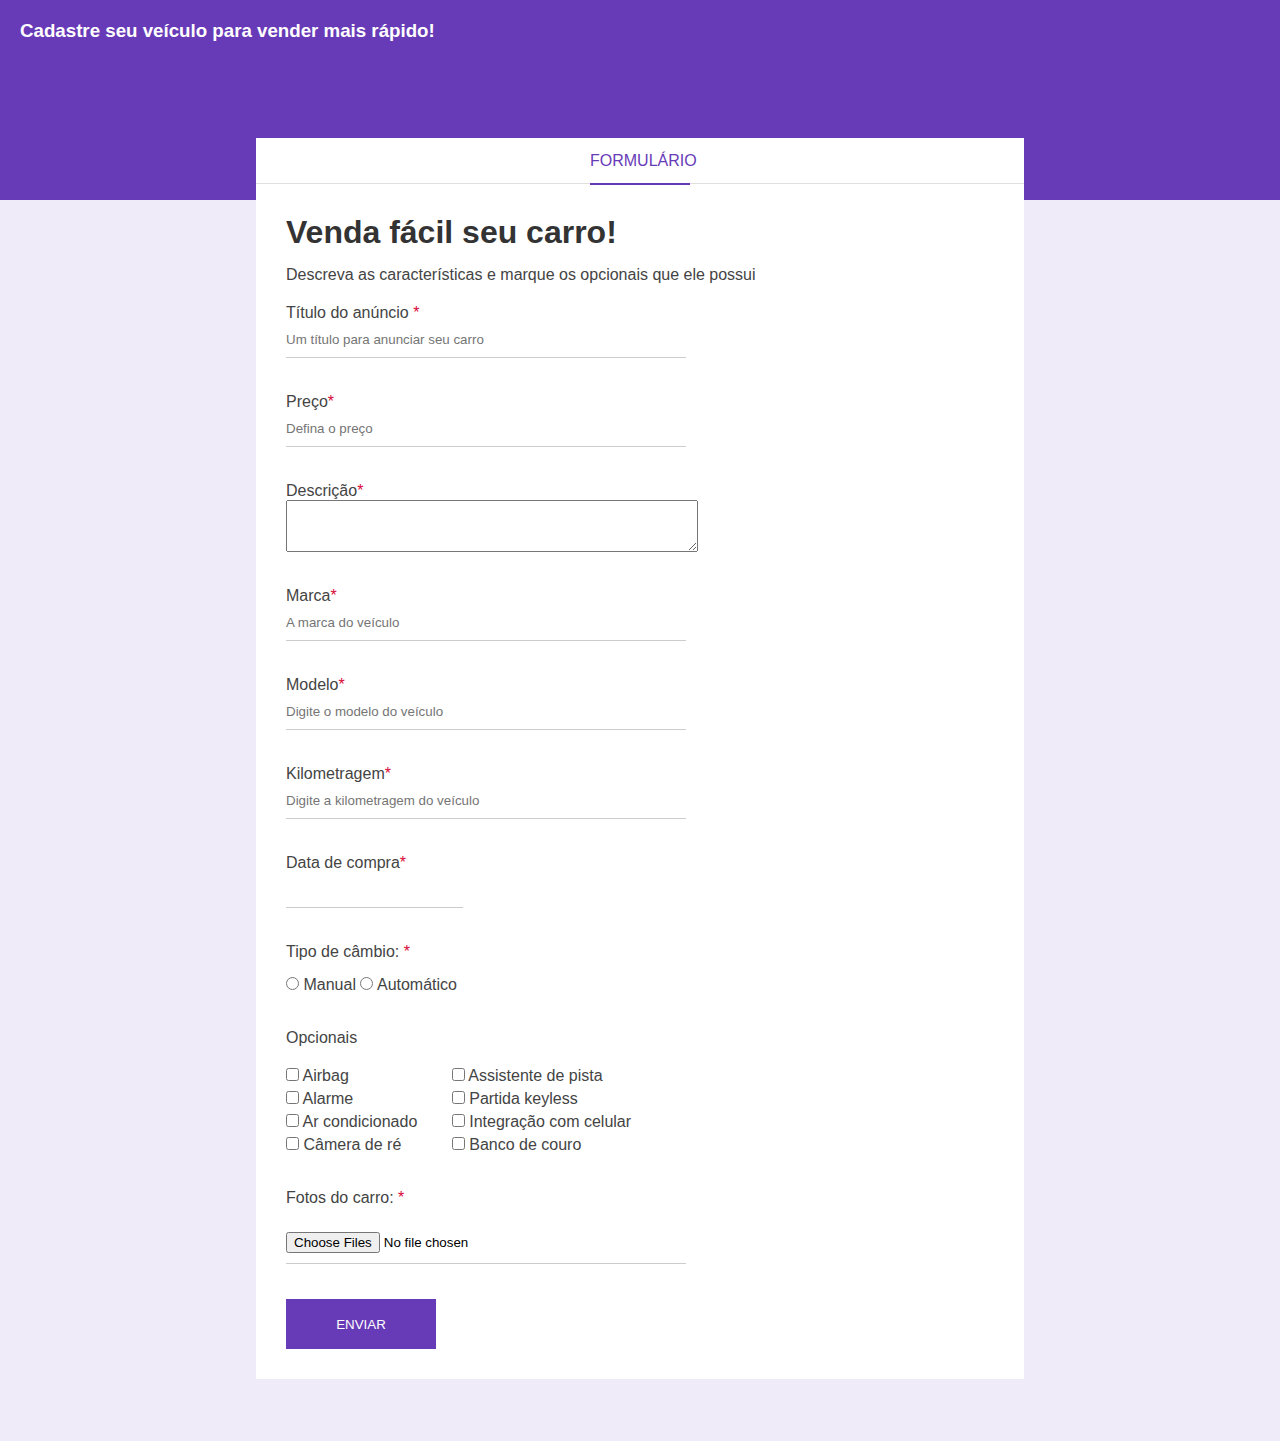
==== FORM_PROJECT/index.html @ 2b534b8c "Projeto de formulário" ====
<!DOCTYPE html>
<html lang="pt-br">

<head>
    <meta charset="UTF-8">
    <meta http-equiv="X-UA-Compatible" content="IE=edge">
    <meta name="viewport" content="width=device-width, initial-scale=1.0">
    <title>Venda de carro</title>
    <link rel="stylesheet" href="css/style.css">
</head>

<body>
    <div class="container">
        <div class="header">
            <h3>Cadastre seu veículo para vender mais rápido!</h3>
        </div>
        <div class="form-container">
            <div class="form-header">
                <p>Formulário</p>
            </div>
            <div class="form-body">
                <h1 class="form-title">Venda fácil seu carro!</h1>
                <p>
                    Descreva as características e marque os opcionais que ele possui
                </p>
                <form action="">
                    <div class="box-input">
                        <label for="title">Título do anúncio <span class="required-field">*</span></label>
                        <input
                        type="text"
                        name="title" id="title"
                        class="block"
                        placeholder="Um título para anunciar seu carro"
                        minlength="1"
                        maxlength="30"
                        required>
                    </div>

                    <div class="box-input">
                        <label for="price">Preço<span class="required-field">*</span></label>
                        <input
                        type="number"
                        name="price" 
                        id="price"
                        class="block"
                        placeholder="Defina o preço"
                        required>
                    </div>

                    
                    <div class="box-input">
                        <label for="description" >Descrição<span class="required-field">*</span></label>
                       <textarea 
                       name="decription" 
                       id="description" 
                       class="block"
                       placeholder="Aqui você coloca os detalhes do veículo, por exemplo: se possui algum arranhão"
                       >
                    </textarea>
                    </div>

                    <div class="box-input">
                        <label for="brand">Marca<span class="required-field">*</span></label>
                        <input
                        type="text"
                        name="brand" 
                        id="brand"
                        class="block"
                        placeholder="A marca do veículo"
                        required>
                    </div>

                    <div class="box-input">
                        <label for="model">Modelo<span class="required-field">*</span></label>
                        <input
                        type="text"
                        name="model" 
                        id="model"
                        class="block"
                        placeholder="Digite o modelo do veículo"
                        required>
                    </div>

                    <div class="box-input">
                        <label for="mileage">Kilometragem<span class="required-field">*</span></label>
                        <input
                        type="number"
                        name="mileage" 
                        id="mileage"
                        class="block"
                        placeholder="Digite a kilometragem do veículo"
                        required>
                    </div>

                    <div class="box-input">
                        <label for="purchase-date">Data de compra<span class="required-field">*</span></label>
                        <input
                        type="data"
                        name="purchase-date" 
                        id="purchase-date"
                        class="block"
                        required>
                    </div>

                    <div class="box-input">
                        <p>Tipo de câmbio: <span class="required-field">*</span></p>
                        <input type="radio" name="gear" id="manual">
                        <label for="manual">Manual</label>
                        <input type="radio" name="gear" id="auto">
                        <label for="auto">Automático</label>
                    </div>

                    <div class="optional-box">
                        <p>Opcionais</p>
                        <ul class="optional-list">
                            <li>
                                <input 
                                type="checkbox" 
                                id="airbag" 
                                name="optional[]" 
                                value="airbag"
                                >
                                <label for="airbag">Airbag</label>
                            </li>

                            <li>
                                <input 
                                type="checkbox" 
                                id="alarm" 
                                name="optional[]" 
                                value="alarm"
                                >
                                <label for="alarm">Alarme</label>
                            </li>

                            <li>
                                <input 
                                type="checkbox" 
                                id="ac" 
                                name="optional[]" 
                                value="ac"
                                >
                                <label for="ac">Ar condicionado</label>
                            </li>

                            <li>
                                <input 
                                type="checkbox" 
                                id="reverse_camera" 
                                name="optional[]" 
                                value="reverse_camera"
                                >
                                <label for="reverse_camera">Câmera de ré</label>
                            </li>
                        </ul>
                    </div>
                    <div class="optional-box">
                        
                        <ul class="optional-list">
                            <li>
                                <input 
                                type="checkbox" 
                                id="lane_assist" 
                                name="optional[]" 
                                value="lane_assist"
                                >
                                <label for="lane_assist">Assistente de pista</label>
                            </li>

                            <li>
                                <input 
                                type="checkbox" 
                                id="keyless" 
                                name="optional[]" 
                                value="keyless"
                                >
                                <label for="keyless">Partida keyless</label>
                            </li>

                            <li>
                                <input 
                                type="checkbox" 
                                id="smartphone" 
                                name="optional[]" 
                                value="smartphone"
                                >
                                <label for="smartphone">Integração com celular</label>
                            </li>

                            <li>
                                <input 
                                type="checkbox" 
                                id="leather-seat" 
                                name="optional[]" 
                                value="leather-seat"
                                >
                                <label for="leather-seat">Banco de couro</label>
                            </li>
                        </ul>
                    </div>

                    <div class="box-input">
                        <p>Fotos do carro: <span class="required-field">*</span></p>
                        <input 
                        type="file" 
                        multiple 
                        accept="image/png, image/jpg"
                        name="images" 
                        id="images"
                        required>
                    </div>

                    <input 
                    type="submit" 
                    value="Enviar"
                    class="btn-submit">
                    </div>
                </form>
        </div>
    </div>
</body>

</html>
---- FORM_PROJECT/css/style.css ----
/* reset */
* {
    margin: 0;
    padding: 0;
    font-family: Arial, Helvetica, sans-serif;
}

body {
    background-color: #f0ebf8;
}

h1, h2 , h3, h4, h5 {
    color: #333;
}

p,
label {
    color: #444;
}

input {
    border: none;
    border-bottom: 1px solid #ccc;
    padding: 10px 0;
}

input[type="text"],
input[type="number"],
input[type="date"],
input[type="file"] {
    width: 400px;
}

textarea {
    padding: 10px 5px;
    width: 400px;
}

/* Cabeçalho */

.header {
    height: 160px;
    padding: 20px;
    background-color:#673ab7 ;
}
.header h3 {
    color: #fff;
    margin-top: 0;
}

/* form container */
.form-container {
    background-color: #fff;
    width: 60%;
    margin: 0 auto;
    position: relative;
    top: -62px;
}

/* form-header */

.form-header {
    border-bottom: 1px solid #dfdfdf;
    height: 45px;
}

.form-header p {
    color: #673ab7;
    border-bottom: 2px solid #673ab7;
    width: 100px;
    text-align: center;
    margin: 0 auto;
    text-transform: uppercase;
    height: 45px;
    line-height: 45px;
}

/* form body */
.form-body {
    padding: 30px;
}

.form-title {
    margin-bottom: 15px;

}

.form-body p {
    margin-bottom: 20px;
}

.required-field {
    color:#d80835;
}

.box-input {
    margin-bottom: 35px;
    
}

.block {
    display: block;
}

.optional-box {
    display: inline-block;
    margin: 0 30px 30px 0;
}

.optional-list li {
    list-style: none;
    margin-bottom: 5px;
}

.box-input p {
    margin-bottom: 15px;
}

.btn-submit {
    background-color: #673ab7;
    color: #fff;
    border: 2px solid transparent;
    width: 150px;
    height: 50px;
    text-transform: uppercase;
    transition: 0.5s;
}

.btn-submit:hover {
    background-color: #fff;
    border-color: #673ab7;
    color: #673ab7;
}
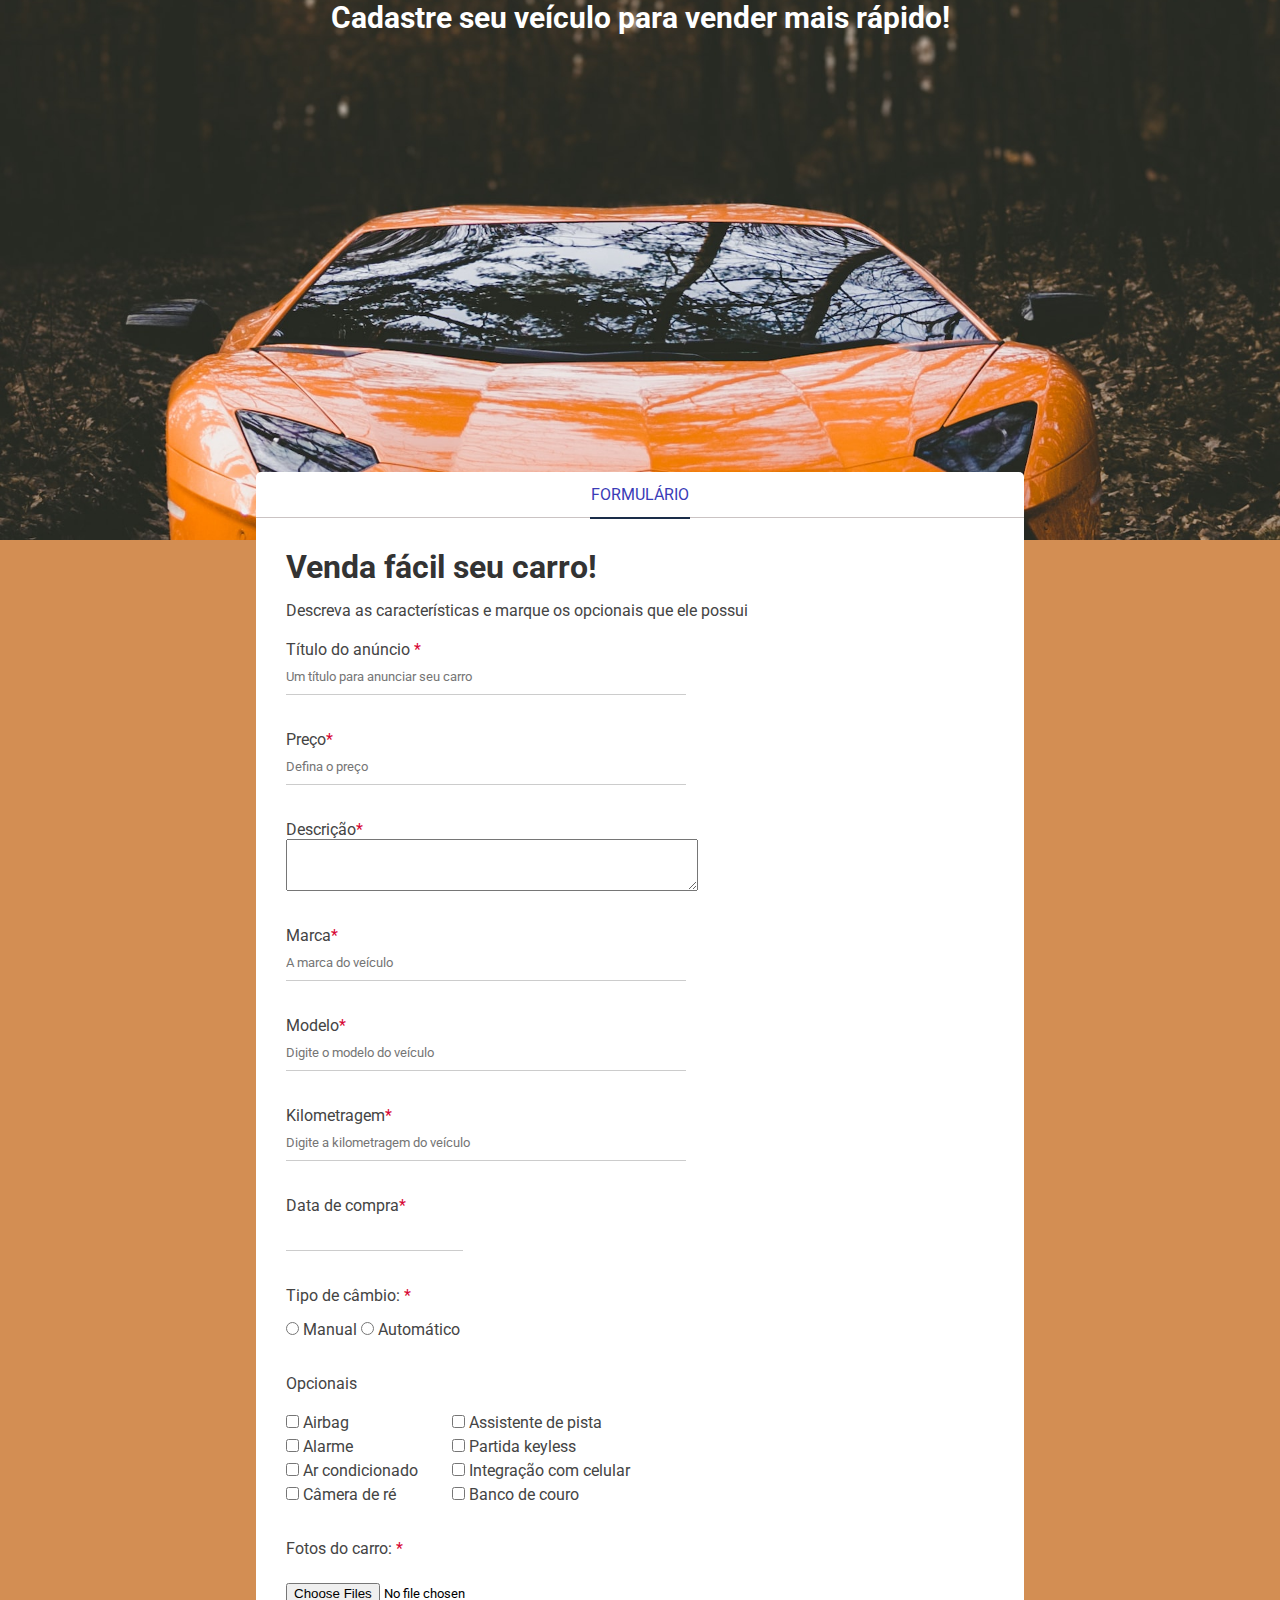
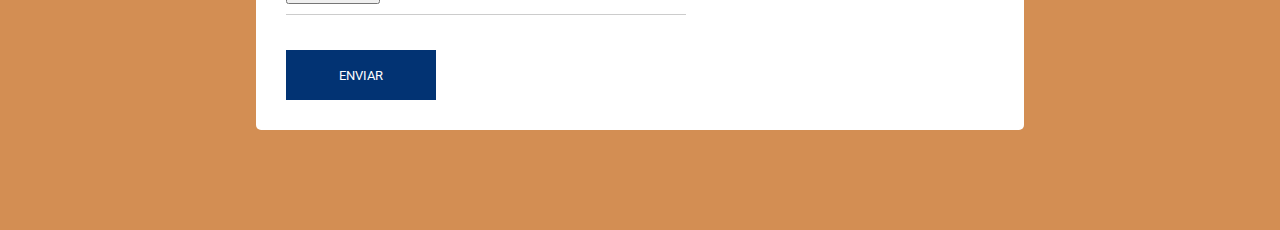
==== commit 1f5d2aca: "Projeto formulário finalizado" ====
--- a/FORM_PROJECT/index.html
+++ b/FORM_PROJECT/index.html
@@ -11,95 +11,62 @@
 
 <body>
     <div class="container">
-        <div class="header">
-            <h3>Cadastre seu veículo para vender mais rápido!</h3>
-        </div>
+        
+         <div class="header">
+             <h3>Cadastre seu veículo para vender mais rápido!</h3> 
+        </div> 
         <div class="form-container">
             <div class="form-header">
                 <p>Formulário</p>
             </div>
             <div class="form-body">
                 <h1 class="form-title">Venda fácil seu carro!</h1>
+
                 <p>
                     Descreva as características e marque os opcionais que ele possui
                 </p>
                 <form action="">
                     <div class="box-input">
                         <label for="title">Título do anúncio <span class="required-field">*</span></label>
-                        <input
-                        type="text"
-                        name="title" id="title"
-                        class="block"
-                        placeholder="Um título para anunciar seu carro"
-                        minlength="1"
-                        maxlength="30"
-                        required>
+                        <input type="text" name="title" id="title" class="block"
+                            placeholder="Um título para anunciar seu carro" minlength="1" maxlength="30" required>
                     </div>
 
                     <div class="box-input">
                         <label for="price">Preço<span class="required-field">*</span></label>
-                        <input
-                        type="number"
-                        name="price" 
-                        id="price"
-                        class="block"
-                        placeholder="Defina o preço"
-                        required>
+                        <input type="number" name="price" id="price" class="block" placeholder="Defina o preço"
+                            required>
                     </div>
 
-                    
+
                     <div class="box-input">
-                        <label for="description" >Descrição<span class="required-field">*</span></label>
-                       <textarea 
-                       name="decription" 
-                       id="description" 
-                       class="block"
-                       placeholder="Aqui você coloca os detalhes do veículo, por exemplo: se possui algum arranhão"
-                       >
+                        <label for="description">Descrição<span class="required-field">*</span></label>
+                        <textarea name="decription" id="description" class="block"
+                            placeholder="Aqui você coloca os detalhes do veículo, por exemplo: se possui algum arranhão">
                     </textarea>
                     </div>
 
                     <div class="box-input">
                         <label for="brand">Marca<span class="required-field">*</span></label>
-                        <input
-                        type="text"
-                        name="brand" 
-                        id="brand"
-                        class="block"
-                        placeholder="A marca do veículo"
-                        required>
+                        <input type="text" name="brand" id="brand" class="block" placeholder="A marca do veículo"
+                            required>
                     </div>
 
                     <div class="box-input">
                         <label for="model">Modelo<span class="required-field">*</span></label>
-                        <input
-                        type="text"
-                        name="model" 
-                        id="model"
-                        class="block"
-                        placeholder="Digite o modelo do veículo"
-                        required>
+                        <input type="text" name="model" id="model" class="block"
+                            placeholder="Digite o modelo do veículo" required>
                     </div>
 
                     <div class="box-input">
                         <label for="mileage">Kilometragem<span class="required-field">*</span></label>
-                        <input
-                        type="number"
-                        name="mileage" 
-                        id="mileage"
-                        class="block"
-                        placeholder="Digite a kilometragem do veículo"
-                        required>
+                        <input type="number" name="mileage" id="mileage" class="block"
+                            placeholder="Digite a kilometragem do veículo" required>
                     </div>
 
                     <div class="box-input">
                         <label for="purchase-date">Data de compra<span class="required-field">*</span></label>
-                        <input
-                        type="data"
-                        name="purchase-date" 
-                        id="purchase-date"
-                        class="block"
-                        required>
+                        <input type="data" name="purchase-date" id="purchase-date" class="block" required>
                     </div>
 
                     <div class="box-input">
@@ -114,86 +81,46 @@
                         <p>Opcionais</p>
                         <ul class="optional-list">
                             <li>
-                                <input 
-                                type="checkbox" 
-                                id="airbag" 
-                                name="optional[]" 
-                                value="airbag"
-                                >
+                                <input type="checkbox" id="airbag" name="optional[]" value="airbag">
                                 <label for="airbag">Airbag</label>
                             </li>
 
                             <li>
-                                <input 
-                                type="checkbox" 
-                                id="alarm" 
-                                name="optional[]" 
-                                value="alarm"
-                                >
+                                <input type="checkbox" id="alarm" name="optional[]" value="alarm">
                                 <label for="alarm">Alarme</label>
                             </li>
 
                             <li>
-                                <input 
-                                type="checkbox" 
-                                id="ac" 
-                                name="optional[]" 
-                                value="ac"
-                                >
+                                <input type="checkbox" id="ac" name="optional[]" value="ac">
                                 <label for="ac">Ar condicionado</label>
                             </li>
 
                             <li>
-                                <input 
-                                type="checkbox" 
-                                id="reverse_camera" 
-                                name="optional[]" 
-                                value="reverse_camera"
-                                >
+                                <input type="checkbox" id="reverse_camera" name="optional[]" value="reverse_camera">
                                 <label for="reverse_camera">Câmera de ré</label>
                             </li>
                         </ul>
                     </div>
                     <div class="optional-box">
-                        
+
                         <ul class="optional-list">
                             <li>
-                                <input 
-                                type="checkbox" 
-                                id="lane_assist" 
-                                name="optional[]" 
-                                value="lane_assist"
-                                >
+                                <input type="checkbox" id="lane_assist" name="optional[]" value="lane_assist">
                                 <label for="lane_assist">Assistente de pista</label>
                             </li>
 
                             <li>
-                                <input 
-                                type="checkbox" 
-                                id="keyless" 
-                                name="optional[]" 
-                                value="keyless"
-                                >
+                                <input type="checkbox" id="keyless" name="optional[]" value="keyless">
                                 <label for="keyless">Partida keyless</label>
                             </li>
 
                             <li>
-                                <input 
-                                type="checkbox" 
-                                id="smartphone" 
-                                name="optional[]" 
-                                value="smartphone"
-                                >
+                                <input type="checkbox" id="smartphone" name="optional[]" value="smartphone">
                                 <label for="smartphone">Integração com celular</label>
                             </li>
 
                             <li>
-                                <input 
-                                type="checkbox" 
-                                id="leather-seat" 
-                                name="optional[]" 
-                                value="leather-seat"
-                                >
+                                <input type="checkbox" id="leather-seat" name="optional[]" value="leather-seat">
                                 <label for="leather-seat">Banco de couro</label>
                             </li>
                         </ul>
@@ -201,21 +128,12 @@
 
                     <div class="box-input">
                         <p>Fotos do carro: <span class="required-field">*</span></p>
-                        <input 
-                        type="file" 
-                        multiple 
-                        accept="image/png, image/jpg"
-                        name="images" 
-                        id="images"
-                        required>
+                        <input type="file" multiple accept="image/png, image/jpg" name="images" id="images" required>
                     </div>
 
-                    <input 
-                    type="submit" 
-                    value="Enviar"
-                    class="btn-submit">
-                    </div>
-                </form>
+                    <input type="submit" value="Enviar" class="btn-submit">
+            </div>
+            </form>
         </div>
     </div>
 </body>
--- a/FORM_PROJECT/css/style.css
+++ b/FORM_PROJECT/css/style.css
@@ -1,15 +1,25 @@
 /* reset */
+
+  @import url('https://fonts.googleapis.com/css2?family=Rowdies:wght@300;400;700&display=swap');
+  
+  @import url('https://fonts.googleapis.com/css2?family=Roboto:ital,wght@0,100;0,300;1,100&display=swap');
+
+
 * {
     margin: 0;
     padding: 0;
-    font-family: Arial, Helvetica, sans-serif;
+    font-family: 'Roboto', sans-serif;
 }
 
 body {
-    background-color: #f0ebf8;
+    background-color:#bf5b04af;
 }
 
-h1, h2 , h3, h4, h5 {
+h1,
+h2,
+
+h4,
+h5 {
     color: #333;
 }
 
@@ -35,17 +45,32 @@
     padding: 10px 5px;
     width: 400px;
 }
+h3 {
+    font-size: 30px;
+    text-align: center;
+}
 
 /* Cabeçalho */
 
 .header {
-    height: 160px;
-    padding: 20px;
-    background-color:#673ab7 ;
+    min-height: 60vh;
+    background-image: url("img/marek-pospisil-oUBjd22gF6w-unsplash.jpg");
+    background-size: cover;
+    background-position: center;
+    margin-bottom: 2rem;
+    position: relative;
+    /* opacity: 0.7; */
 }
+
 .header h3 {
     color: #fff;
-    margin-top: 0;
+    margin-top: 0px;
+    /* background-color:#f59644;  */
+    width: 100%;
+    margin-right: 30%;
+    height:40px;
+
+    
 }
 
 /* form container */
@@ -54,19 +79,20 @@
     width: 60%;
     margin: 0 auto;
     position: relative;
-    top: -62px;
+    top: -100px;
+    border-radius: 5px;
 }
 
 /* form-header */
 
 .form-header {
-    border-bottom: 1px solid #dfdfdf;
+    border-bottom: 1px solid #cac3c3fd;
     height: 45px;
 }
 
 .form-header p {
-    color: #673ab7;
-    border-bottom: 2px solid #673ab7;
+    color: #3a3cb7;
+    border-bottom: 2px solid rgb(26, 45, 73);
     width: 100px;
     text-align: center;
     margin: 0 auto;
@@ -90,12 +116,12 @@
 }
 
 .required-field {
-    color:#d80835;
+    color: #d80835;
 }
 
 .box-input {
     margin-bottom: 35px;
-    
+
 }
 
 .block {
@@ -117,7 +143,7 @@
 }
 
 .btn-submit {
-    background-color: #673ab7;
+    background-color: #023373;
     color: #fff;
     border: 2px solid transparent;
     width: 150px;
@@ -128,6 +154,6 @@
 
 .btn-submit:hover {
     background-color: #fff;
-    border-color: #673ab7;
-    color: #673ab7;
+    border-color: rgba(26, 45, 73, 0.692);
+    color: rgb(26, 45, 73);
 }